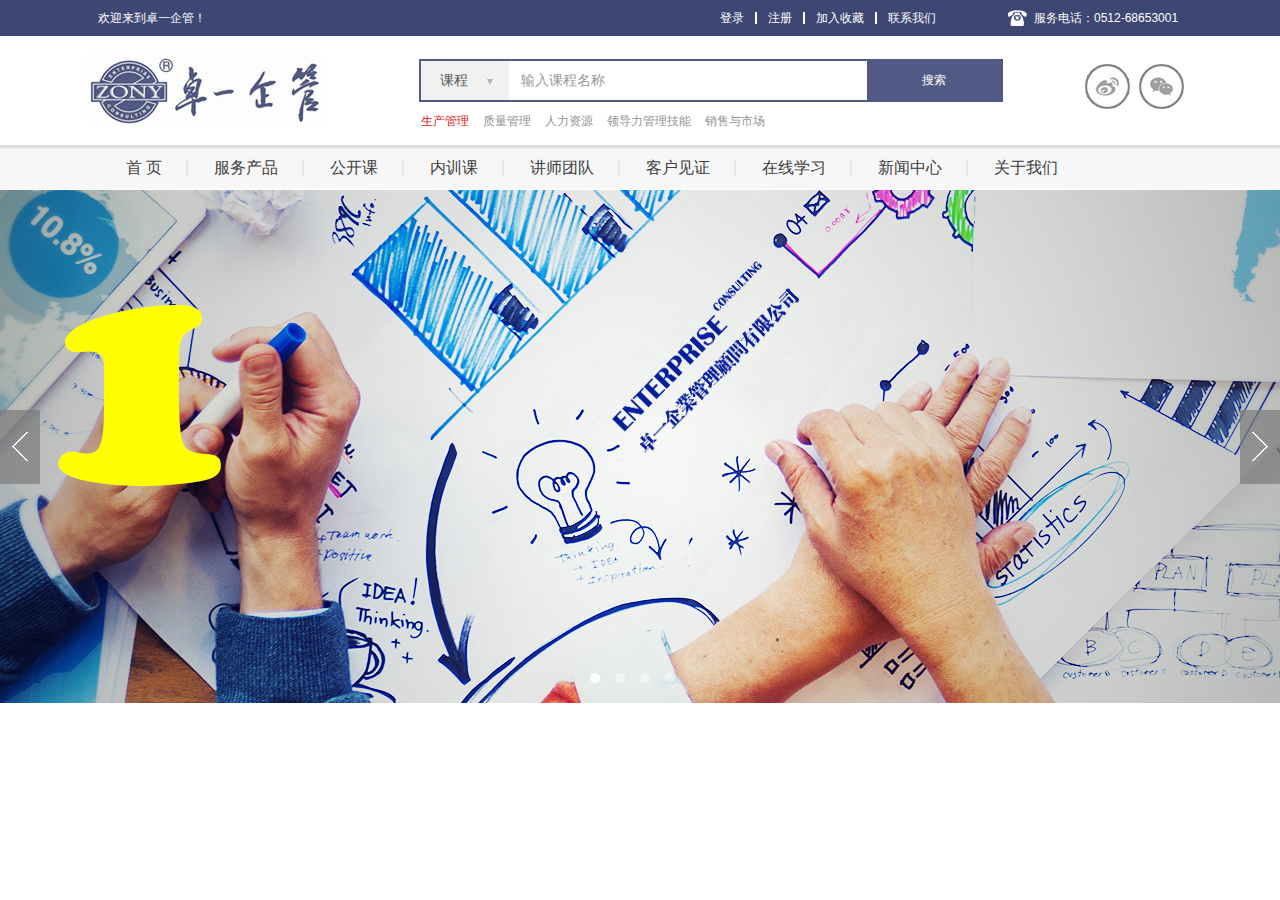
==== 整站开发/卓一企管/index.html @ de24264b "卓一企管" ====
<!DOCTYPE html>
<html lang="en">
<head>
	<meta charset="UTF-8">
	<title>index</title>
	<link rel="stylesheet" href="css/common.css">
	<link rel="stylesheet" href="css/index.css">
</head>
<body>
	<div id="header">
		<div class="header-top">
			<div class="wrap">
				<h3 class="welcome">欢迎来到卓一企管！</h3>
				<ul class="header-top-menu">
					<li><a href="#">登录</a></li>
					<li><a href="#">注册</a></li>
					<li><a href="#">加入收藏</a></li>
					<li><a href="#" style="border: none";>联系我们</a></li>
				</ul>
				<h3 class="tel">服务电话：0512-68653001</h3>	
			</div>
		</div>
		<div id="header-bottom">
			<div class="wrap">
				<img src="img/logo.jpg" alt="" class="logo">
				<div id="search-box">
					<div class="search">
						<div class="search-type">
							<h3>课程<span class="triangle"></span><span class="uptriangle "></span></h3>
							<ul class="search-type-list">
								<li style="border-top:none;">文档</li>
								<li>课程</li>
								<li>视频</li>
								<li>图片</li>
								<li style="border-bottom:none;">新闻</li>
							</ul>
						</div>
						<input type="text" id="search-ipt" value="输入课程名称">
						<button class="search-btn">搜索</button>
						<ul class="search-result">
							<!-- <li style="border-top:none;">企业管理</li>
							<li>工商行政</li>
							<li>人事管理</li>
							<li>MBA</li>
							<li style="border-bottom:none;">企业文化</li> -->
						</ul>

						<ul class="top-search">
							<li><a href="#" class="selected">生产管理</a></li>
							<li><a href="#">质量管理</a></li>
							<li><a href="#">人力资源</a></li>
							<li><a href="#">领导力管理技能</a></li>
							<li><a href="#">销售与市场</a></li>
						</ul>
					</div>
				
					
				</div>
				<div id="sns"></div>	
			</div>
		</div>

		
	</div>
	<div id="nav">
		<div class="wrap">
			<ul class="nav-menu">
				<li><a href="#">首 页</a></li>
				<li><a href="#">服务产品</a></li>
				<li><a href="#">公开课</a></li>
				<li><a href="#">内训课</a></li>
				<li><a href="#">讲师团队</a></li>
				<li><a href="#">客户见证 </a></li>
				<li><a href="#">在线学习</a></li>
				<li><a href="#">新闻中心</a></li>
				<li style="background: none";><a href="#">关于我们</a></li>
			</ul>
		</div>
	</div>
	<div id="banner">
		<div id="imgs-box">
			<ul class="tab">
				<li class="selected"></li>
				<li></li>
				<li></li>
				<li></li>
			</ul>
			<div class="control">
				<span class="prev"></span>
				<span class="next"></span>
			</div>
			<div class="imgs">
				<div class="imgs-01"></div>
				<div class="imgs-02"></div>
				<div class="imgs-03"></div>
				<div class="imgs-04"></div>
			</div>	
		</div>
	</div>
	<div id="content1"></div>
	<div id="content2"></div>
	<div id="content3"></div>
	<div id="content4"></div>
	<div id="footer"></div>











<script src="js/jquery-1.11.3.min.js"></script>
<script src="js/index.js"></script>
	
</body>
</html>
---- 整站开发/卓一企管/css/common.css ----
/********************通用样式开始********************/
*{
	margin: 0;
	padding: 0;
}
ul,ol{
	list-style-type: none;
}
a{
	text-decoration: none;
}
img{
	border: none;
}
button{
	border: none;
}
input{
	border: none;
}



/********************通用样式结束********************/



/********************header开始********************/
#header .header-top{
	height: 36px;
	line-height: 36px;
	background: #3e4773;
}
#header .welcome{
	font-size: 12px;
	color: #fff;
	font-weight: normal;
	font-family: "微软雅黑","Arial";
	margin-left: 68px;
	float: left;
}
#header .header-top-menu{
	height: 12px;
	line-height: 12px;
	margin-left: 503px;
	float: left;
}
#header .header-top-menu li{
	float: left;
	margin-top: 12px;
	height: 12px;

}
#header .header-top-menu li a{
	font-size: 12px;
	color: #fefefe;
	font-weight: normal;
	font-family: "微软雅黑","Arial";
	height: 12px;
	border-right: 2px solid #fefefe;
	padding-right: 11px;
	padding-left: 11px;
	float: left;
}
#header .tel{
	font-size: 12px;
	color: #fff;
	font-weight: normal;
	font-family: "微软雅黑","Arial";
	float: left;
	margin-left: 61px;
	text-indent: 26px;
	background: url(../img/sprite.png) no-repeat 0 10px;
}

#header-bottom{
	height: 109px;
	/*background: yellow;*/
}
#header-bottom .logo{
	margin-left: 57px;
	margin-top: 19px;
	float: left;
}
/*#search-box{
	width: 584px;
	height: 71px;
}*/
#search-box .search{
	width: 580px;
	height: 39px;
	border: 2px solid #515a85;
	float: left;
	margin-left: 97px;
	margin-top: 23px;
	position: relative;
}
#search-box .search-type h3{
	width: 88px;
	height: 39px;
	line-height: 39px;
	float: left;
	font-size: 14px;
	color: #595959;
	font-weight: normal;
	font-family: "微软雅黑","Arial";
	background: #f1f1f1;
	/*margin-left: 19px;*/
	text-indent: 19px;
	position: relative;
	cursor: pointer;
}
#search-box .search-type .triangle{
	width: 0px;
	border-top: 6px solid #b2b2b2;
	border-right: 3px solid transparent;
	border-left: 3px solid transparent;
	margin-left: 19px;
	position: absolute;
	top: 18px;	
}
#search-box .search-type .uptriangle{
	width: 0px;
	border-bottom: 6px solid #b2b2b2;
	border-right: 3px solid transparent;
	border-left: 3px solid transparent;
	margin-left: 19px;
	position: absolute;
	top: 18px;	
	display: none;
}
#search-box .search-type-list{
	float: left;
	position: absolute;
	top: 39px;
	left: -2px;
	border : 2px solid #515a85;
	display: none;
	z-index: 2;
}	
#search-box .search-type-list li{
	height: 39px;
	line-height: 39px;
	width: 88px;
	font-size: 14px;
	color: #595959;
	font-weight: normal;
	font-family: "微软雅黑","Arial";
	background: #f1f1f1;
	text-indent: 19px;
	border-top: 1px solid #515a85;
	border-bottom: 1px solid #515a85;
	cursor: pointer;
	
}
#search-box .search-result{
	z-index: 2;
}
#search-box .search-result li.selected{
	color: #fff;
	background: #515a85;
}
#search-ipt{
	width: 358px;
	height: 39px;
	float: left;
	text-indent: 12px;
	font-size: 14px;
	color: #999999;
	font-weight: normal;
	font-family: "微软雅黑","Arial";
}
#search-box .search-btn{
	width: 134px;
	height: 39px;
	background: #515a85;
	float: left;
	font-size: 12px;
	color: #fff;
	font-weight: normal;
	font-family: "微软雅黑","Arial";
}
#search-box .search-result{
	float: left;
	position: absolute;
	top: 39px;
	left: 88px;
	border: 2px solid #515a85;
	display: none;
}
#search-box .search-result li{
	width: 356px;
	height: 39px;
	line-height: 39px;
	font-size: 14px;
	color: #595959;
	font-weight: normal;
	font-family: "微软雅黑","Arial";
	background: #f1f1f1;
	text-indent: 19px;
	border-top: 1px solid #515a85;
	border-bottom: 1px solid #515a85;
	cursor: pointer;
}
#search-box .top-search li{
	float: left;
	height: 14px;
	margin-right: 14px;
	margin-top: 11px;
}
#search-box .top-search li a{
	font-size: 12px;
	color: #939393;
	font-weight: normal;
	font-family: "微软雅黑","Arial";
}
#search-box .top-search .selected{
	color: #da1d1d;
}
#search-box .top-search a:hover{
	color: #da1d1d;
}









#sns{
	width: 105px;
	height: 45px;
	background: green;
	float: right;
	margin-right: 60px;
	margin-top: 28px;
	background: url(../img/sprite.png) no-repeat 0 -55px;

}


/********************header结束********************/






/********************nav开始********************/
#nav{
	height: 45px;
	background: url(../img/nav-bg.jpg) repeat-x;
}
#nav .nav-menu{
	margin-left: 70px;
	float: left;
	height: 16px;
	line-height: 16px;
	margin-top: 15px;
}
#nav .nav-menu li{
	
	float: left;
	padding-left: 26px;
	padding-right: 26px;
	/*height: 16px;*/
	background: url(../img/sprite.png) no-repeat right -106px;
}
#nav .nav-menu li a{
	font-size: 16px;
	/*height: 16px;*/
	float: left;
	color: #3e3e3e;
	font-weight: normal;
	font-family: "微软雅黑","Arial";
}



/********************nav结束********************/
/********************banner开始********************/




/********************banner结束********************/


/********************footer开始********************/


/********************footer结束********************/

.wrap{
	width: 1220px;
	margin: 0 auto;
}
---- 整站开发/卓一企管/css/index.css ----
/********************index开始********************/
#banner{
	cursor: pointer;
}
#imgs-box{
	height: 513px;
	background: #ccc;
	position: relative;
}
#imgs-box .tab{
	height: 10px;
	width: 100px;
	position: absolute;
	bottom: 20px;
	left: 50%;
	margin-left: -50px;
	z-index: 1;
}
#imgs-box .tab li{
	width: 10px;
	height: 10px;
	border-radius: 5px;
	background: #fff;
	float: left;
	margin-right: 15px;
	opacity: 0.5;
	filter: alpha(opacity:50);
	cursor: pointer;
}
#imgs-box .tab li.selected{
	opacity: 1;
	filter: alpha(opacity:100);
}
#imgs-box .imgs{
	position: absolute;
}
#imgs-box .imgs div{
	height: 513px;
	float: left;
	
}
#imgs-box .imgs .imgs-01{
	background: url(../img/banner1.jpg) no-repeat 50% 50%;
}
#imgs-box .imgs .imgs-02{
	background: url(../img/banner2.jpg) no-repeat center center;
}
#imgs-box .imgs .imgs-03{
	background: url(../img/banner3.jpg) no-repeat center;
}
#imgs-box .imgs .imgs-04{
	background: url(../img/banner4.jpg) no-repeat 50% 50%;
}

#imgs-box .control .prev{
	display: block;
	width: 40px;
	height: 74px;
	position: absolute;
	left: 0;
	top: 50%;
	margin-top: -37px;
	z-index: 2;
	background: url(../img/sprite.png) no-repeat 0 -197px;
	cursor: pointer;
}
#imgs-box .control .next{
	display: block;
	width: 40px;
	height: 74px;
	position: absolute;
	right: 0;
	top: 50%;
	margin-top: -37px;
	z-index: 2;
	background: url(../img/sprite.png) no-repeat -40px -197px;
	cursor: pointer;
}
#imgs-box .control .prev:hover{
	background: url(../img/sprite.png) no-repeat 0 -123px;
}
#imgs-box .control .next:hover{
	background: url(../img/sprite.png) no-repeat -40px -123px;
}








/********************index结束********************/
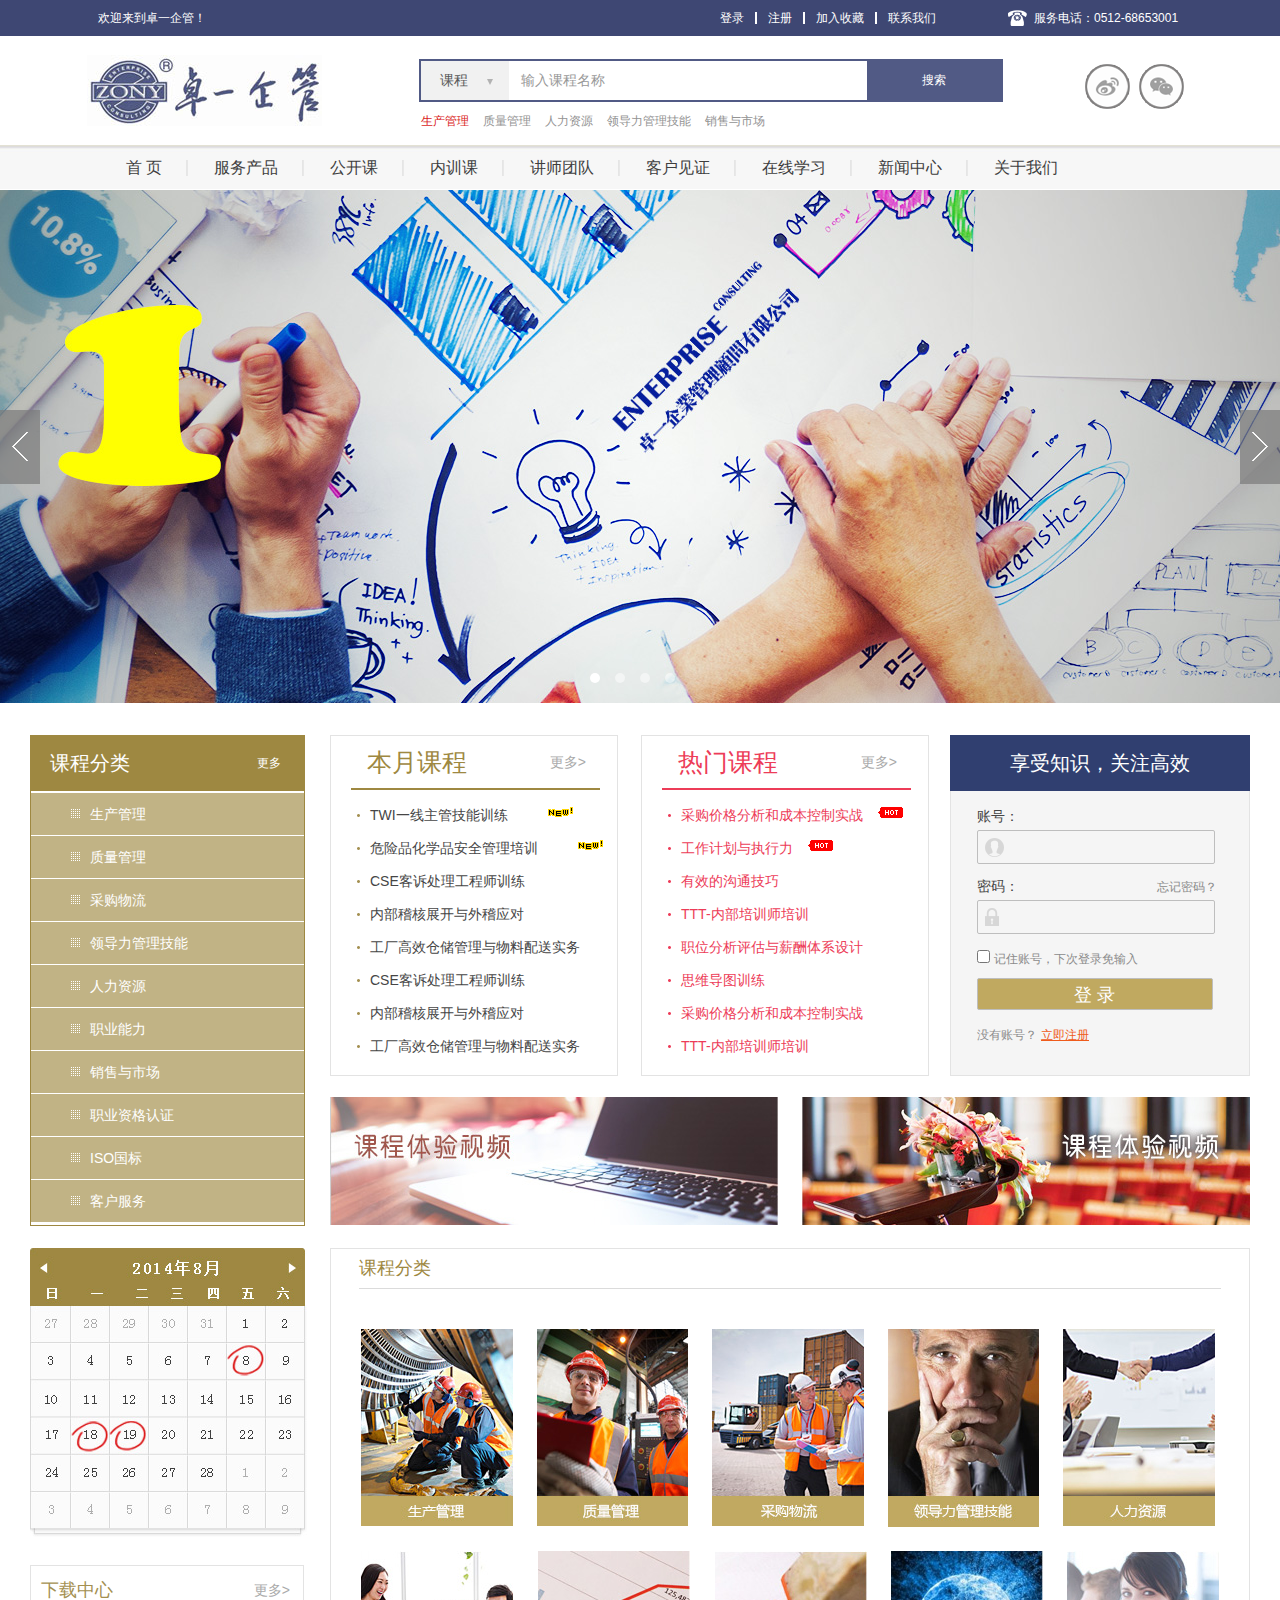
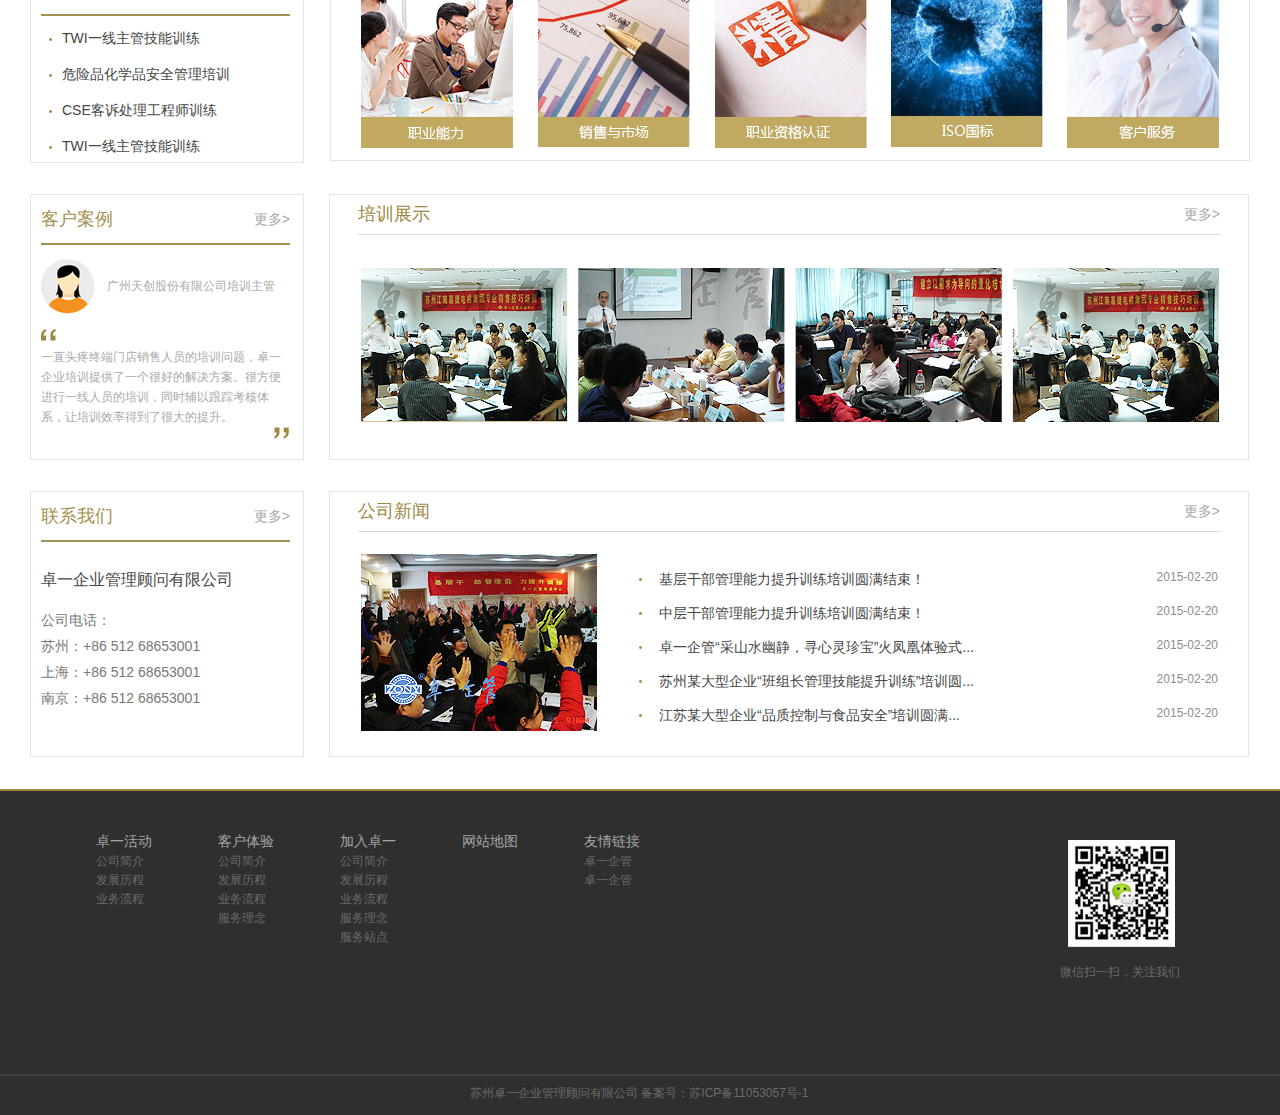
==== commit 40c82af0: "卓一企管" ====
--- a/整站开发/卓一企管/index.html
+++ b/整站开发/卓一企管/index.html
@@ -97,11 +97,207 @@
 			</div>	
 		</div>
 	</div>
-	<div id="content1"></div>
-	<div id="content2"></div>
-	<div id="content3"></div>
-	<div id="content4"></div>
-	<div id="footer"></div>
+	<div id="content">
+		<div id="content1">
+			<div class="wrap">
+				<div class="course">
+					<h3>课程分类
+					<span>更多</span></h3>
+					<ul class="course-list">
+						<li style="border-top: 2px solid #fff;"><a href="#">生产管理</a></li>
+						<li><a href="#">质量管理</a></li>
+						<li><a href="#">采购物流</a></li>
+						<li><a href="#">领导力管理技能</a></li>
+						<li><a href="#">人力资源</a></li>
+						<li><a href="#">职业能力</a></li>
+						<li><a href="#">销售与市场</a></li>
+						<li><a href="#">职业资格认证</a></li>
+						<li><a href="#">ISO国标</a></li>
+						<li><a href="#">客户服务</a></li>
+					</ul>
+				</div>
+				<div class="course-month">
+					<h3>本月课程<span>更多&gt;</span></h3>
+					<ul class="course-month-list">
+						<li><a href="#">TWI一线主管技能训练</a><span class="span1"></span></li>
+						<li><a href="#">危险品化学品安全管理培训</a><span class="span2"></span></li>
+						<li><a href="#">CSE客诉处理工程师训练</a></li>
+						<li><a href="#">内部稽核展开与外稽应对</a></li>
+						<li><a href="#">工厂高效仓储管理与物料配送实务</a></li>
+						<li><a href="#">CSE客诉处理工程师训练</a></li>
+						<li><a href="#">内部稽核展开与外稽应对</a></li>
+						<li><a href="#">工厂高效仓储管理与物料配送实务</a></li>
+					</ul>
+				</div>
+				<div class="course-hot">
+					<h3 class="h3-color">热门课程<span>更多&gt;</span></h3>
+					<ul class="course-hot-list">
+						<li><a class="hot-mark" href="#">采购价格分析和成本控制实战</a></li>
+						<li><a class="hot-mark" href="#">工作计划与执行力</a></li>
+						<li><a href="#">有效的沟通技巧</a></li>
+						<li><a href="#">TTT-内部培训师培训</a></li>
+						<li><a href="#">职位分析评估与薪酬体系设计</a></li>
+						<li><a href="#">思维导图训练</a></li>
+						<li><a href="#">采购价格分析和成本控制实战</a></li>
+						<li><a href="#">TTT-内部培训师培训</a></li>
+					</ul>
+				</div>
+				<div class="submit">
+					<div class="submit-top">
+						<h2>享受知识，关注高效</h2>
+					</div>
+					<div class="submit-bottom">
+						<div class="submit-sheet">
+							<label for="account">账号：</label>
+							<input class="account" type="text" />
+							<br />
+							<label for="password">密码：</label>
+							<span class="forget-password">忘记密码？</span>
+							<br />	
+							<input class="password" type="password" />
+							<br />
+							<input  class="check-button" type="checkbox" />
+							<span class="remember-password">记住账号，下次登录免输入</span>
+							<br />
+							<input class="submit-button" type="submit" value="登 录">
+							<br />
+							<span class="none-account">没有账号？</span>
+							<a class="submit-link" href="#">立即注册</a>	
+						</div>
+					</div>
+					
+				</div>
+				<div class="video">
+					<a href="#"><img src="img/video-bg1.jpg" alt=""></a>
+					<a href="#"><img src="img/video-bg2.jpg" alt="" style="float: right;"></a>
+				</div>					
+			</div>
+		</div>
+		<div id="content2">
+			<div class="wrap">
+				<div class="content2-left">
+					<div class="calender">
+						<img src="img/calender.jpg" alt="">
+					</div>
+					<div class="download">
+						<h3>下载中心<span>更多&gt;</span></h3>
+						<ul class="download-list">
+							<li style="margin-top: 14px;"><a href="#">TWI一线主管技能训练</a></li>
+							<li><a href="#">危险品化学品安全管理培训</a></li>
+							<li><a href="#">CSE客诉处理工程师训练</a></li>
+							<li><a href="#">TWI一线主管技能训练</a></li>
+						</ul>
+					</div>
+				</div>
+				
+
+				<div class="catalogue">
+					<h3>课程分类</h3>
+					<ul class="course-catalogue">
+						<li><a href="#"><img src="img/course01-bg.jpg" alt=""></a></li>
+						<li><a href="#"><img src="img/course02-bg.jpg" alt=""></a></li>
+						<li><a href="#"><img src="img/course03-bg.jpg" alt=""></a></li>
+						<li><a href="#"><img src="img/course04-bg.jpg" alt=""></a></li>
+						<li style="margin-right: 0;"><a href=""><img src="img/course05-bg.jpg" alt=""></a></li>
+						<li><a href="#"><img src="img/course06-bg.jpg" alt=""></a></li>
+						<li><a href="#"><img src="img/course07-bg.jpg" alt=""></a></li>
+						<li><a href="#"><img src="img/course08-bg.jpg" alt=""></a></li>
+						<li><a href="#"><img src="img/course09-bg.jpg" alt=""></a></li>
+						<li style="margin-right: 0;"><a href=""><img src="img/course10-bg.jpg" alt=""></a></li>
+					</ul>
+				</div>
+			</div>
+		</div>
+		<div id="content3">
+			<div class="wrap">
+				<div class="content3-left">
+					<h3>客户案例<span>更多&gt;</span></h3>
+					<h4>广州天创股份有限公司培训主管</h4>
+					<div class="text">
+						<span class="left-quote"></span>
+						<br/>
+						<p>一直头疼终端门店销售人员的培训问题，卓一企业培训提供了一个很好的解决方案。很方便进行一线人员的培训，同时辅以跟踪考核体系，让培训效率得到了很大的提升。</p>
+						<span class="right-quote"></span>
+					</div>
+				</div>
+				<div class="show">
+					<h3>培训展示<span>更多&gt;</span></h3>
+					<ul class="show-list">
+						<li><a href="#"></a><img src="img/show01-bg.jpg" alt=""></li>
+						<li><a href="#"></a><img src="img/show02-bg.jpg" alt=""></li>
+						<li><a href="#"></a><img src="img/show03-bg.jpg" alt=""></li>
+						<li><a href="#"></a><img src="img/show04-bg.jpg" alt=""></li>
+					</ul>
+				</div>
+			</div>
+		</div>
+		<div id="content4">
+			<div class="wrap">
+				<div class="content4-left">
+					<h3>联系我们<span>更多&gt;</span></h3>
+					<div class="company-info">
+						<h4 class="company-name">卓一企业管理顾问有限公司</h4>
+						<p>公司电话：</p>
+						<p>苏州：+86 512 68653001</p>
+						<p>上海：+86 512 68653001</p>
+						<p>南京：+86 512 68653001</p>
+					</div>
+				</div>
+				<div class="news">
+					<h3>公司新闻<span>更多&gt;</span></h3>
+					<img src="img/news-bg.jpg" alt="">
+
+					<ul class="news-list">
+						<li style="margin-top: 16px;"><a href="#">基层干部管理能力提升训练培训圆满结束！</a><span>2015-02-20</span></li>
+						<li><a href="#">中层干部管理能力提升训练培训圆满结束！</a><span>2015-02-20</span></li>
+						<li><a href="#">卓一企管“采山水幽静，寻心灵珍宝”火凤凰体验式...</a><span>2015-02-20</span></li>
+						<li><a href="#">苏州某大型企业“班组长管理技能提升训练”培训圆...</a><span>2015-02-20</span></li>
+						<li><a href="#">江苏某大型企业“品质控制与食品安全”培训圆满...</a><span>2015-02-20</span></li>
+					</ul>
+				</div>
+			</div>
+		</div>
+	</div>
+	<div id="footer">
+		<div class="wrap">
+			<ul class="activity">
+				<h4>卓一活动</h4>
+				<li><a href="#">公司简介</a></li>
+				<li><a href="#">发展历程</a></li>
+				<li><a href="#">业务流程</a></li>
+			</ul>
+			<ul class="experience">
+				<h4>客户体验</h4>
+				<li><a href="#">公司简介</a></li>
+				<li><a href="#">发展历程</a></li>
+				<li><a href="#">业务流程</a></li>
+				<li><a href="#">服务理念</a></li>	
+			</ul>
+			<ul class="join-us">
+				<h4>加入卓一</h4>
+				<li><a href="#">公司简介</a></li>
+				<li><a href="#">发展历程</a></li>
+				<li><a href="#">业务流程</a></li>
+				<li><a href="#">服务理念</a></li>	
+				<li><a href="#">服务站点</a></li>
+			</ul>
+			<ul class="web-map">
+				<h4>网站地图</h4>
+			</ul>
+			<ul class="link">
+				<h4>友情链接</h4>
+				<li><a href="#">卓一企管</a></li>	
+				<li><a href="#">卓一企管</a></li>
+			</ul>
+
+			<div class="QR-code">
+				<img src="img/QR-code.jpg" alt="">
+				<h5>微信扫一扫，关注我们</h5>
+			</div>
+		</div>
+		<div id="hr"></div>
+		<h5 class="web-ICP">苏州卓一企业管理顾问有限公司  备案号：苏ICP备11053057号-1</h5>
+	</div>
 
 
 
--- a/整站开发/卓一企管/css/common.css
+++ b/整站开发/卓一企管/css/common.css
@@ -163,6 +163,7 @@
 #search-ipt{
 	width: 358px;
 	height: 39px;
+	line-height: 39px; /*解决IE input 输入框内文字垂直居中的问题*/
 	float: left;
 	text-indent: 12px;
 	font-size: 14px;
--- a/整站开发/卓一企管/css/index.css
+++ b/整站开发/卓一企管/css/index.css
@@ -6,6 +6,7 @@
 	height: 513px;
 	background: #ccc;
 	position: relative;
+	overflow: hidden;
 }
 #imgs-box .tab{
 	height: 10px;
@@ -82,11 +83,508 @@
 #imgs-box .control .next:hover{
 	background: url(../img/sprite.png) no-repeat -40px -123px;
 }
-
-
-
-
-
+#content1{
+	margin-top: 32px;
+}
+
+#content1 .course{
+	width: 273px;
+	height: 489px;
+	/*background: #ccc;*/
+	margin-right: 25px;
+	border: 1px solid #9e8841;
+	float: left;
+}
+#content1 .course h3{
+	height: 55px;
+	line-height: 55px;
+	width: 273px;
+	font-size: 20px;
+	color: #fff;
+	font-weight: normal;
+	font-family: "微软雅黑","Arial";
+	background: #9e8841;
+	text-indent: 19px;
+}
+#content1 .course span{
+	float: right;
+	margin-right: 23px;
+	font-size: 12px;
+	color: #fff;
+	font-weight: normal;
+	font-family: "微软雅黑","Arial";
+}
+#content1 .course-list li{
+	height: 42px;
+	line-height: 42px;
+	width: 273px;
+	background: #c1b385;
+	border-top: 1px solid #fff;
+
+}
+#content1 .course-list li a{
+	display: block;
+	height: 42px;
+	font-size: 14px;
+	color: #fff;
+	font-weight: normal;
+	font-family: "微软雅黑","Arial";
+	text-indent: 59px;
+	background: url(../img/sprite.png) no-repeat 40px -272px ;
+}
+#content1 .course-month,.course-hot{
+	width: 286px;
+	height: 339px;
+	border: 1px solid #e3e3e3;
+	/*background: yellow;*/
+	float: left;
+	margin-right: 23px;
+}
+#content1 .course-month h3,.course-hot h3{
+	width: 249px;
+	height: 52px;
+	line-height: 52px;
+	/*background: blue;*/
+	margin: 0 17px 0 20px;
+	border-bottom: 2px solid #9e8841;
+	font-size: 25px;
+	color: #9e8841;
+	font-weight: normal;
+	font-family: "微软雅黑","Arial";
+	text-indent: 16px;
+}
+#content1 .course-hot .h3-color{
+	color: #ed3c58;
+	border-bottom: 2px solid #ed3c58;
+}
+#content1 .course-month span,.course-hot span{
+	font-size: 14px;
+	color: #aaaaaa;
+	font-weight: normal;
+	font-family: "微软雅黑","Arial";
+	float: right;
+	margin-right: 14px;
+}
+#content1 .course-month-list,.course-hot-list{
+	margin-top: 17px;
+}
+#content1 .course-month-list li,.course-hot-list li{
+	height: 14px;
+	margin-bottom: 19px;
+}
+#content1 .course-hot-list li{
+	background: url(../img/sprite.png) no-repeat 26px -341px;
+}
+#content1 .course-month-list li a{
+	display: block;
+	height: 14px;
+	text-indent: 39px;
+	float: left;
+	/*padding-right: 25px;*/
+	font-size: 14px;
+	color: #464646;
+	font-weight: normal;
+	font-family: "微软雅黑","Arial";
+	background: url(../img/sprite.png) no-repeat 26px -310px;
+}
+#content1 .course-hot-list li a{
+	display: block;
+	height: 14px;
+	text-indent: 39px;
+	float: left;
+	font-size: 14px;
+	color: #ed3c58;
+	font-weight: normal;
+	font-family: "微软雅黑","Arial";	
+}
+#content1 .course-hot-list li a.hot-mark{
+	padding-right: 40px;  /* 为背景图片预留插入的空间 */
+	background: url(../img/sprite.png) no-repeat right -374px;
+}
+#content1 .course-month-list span{
+	float: right;
+	display: block;
+	width: 25px;
+	height: 10px;
+	background: url(../img/sprite.png) no-repeat 0px -329px;
+}
+#content1 .course-month-list .span1{
+	margin-right: 66px;
+}
+#content1 .course-month-list .span1{
+	margin-right: 44px;
+}
+
+#content1 .course-hot{
+	width: 286px;
+	height: 339px;
+	border: 1px solid #e3e3e3;
+	/*background: yellow;*/
+	float: left;
+	margin-right: 21px;
+}
+
+#content1 .submit{
+	width: 298px;
+	height: 339px;
+	float: left;
+}
+#content1 .submit h2{
+	width: 300px;
+	height: 56px;
+	line-height: 56px;
+	text-align: center;
+	background: #303f70;
+	font-size: 20px;
+	color: #fff;
+	font-weight: normal;
+	font-family: "微软雅黑","Arial";	
+}
+#content1 .submit .submit-bottom{
+	width: 298px;
+	height: 284px;
+	border: 1px solid #e3e3e3;
+	border-top: none;
+	float: left;
+	background: #f5f5f5;
+}
+#content1 .submit-sheet{
+	width: 240px;
+	height: 265px;
+	margin: 18px 32px auto 26px;
+	
+}
+#content1 .submit-sheet label{
+	display: block;
+	height: 14px;
+	line-height: 14px;
+	font-size: 14px;
+	color: #464646;
+	font-weight: normal;
+	font-family: "微软雅黑","Arial";	
+	margin-bottom: 7px;
+	float: left;
+}
+#content1 .submit-sheet .forget-password,.remember-password,.none-account{
+	font-size: 12px;
+	color: #8b8b8b;
+	font-weight: normal;
+	font-family: "微软雅黑","Arial";	
+}
+#content1 .submit-sheet .forget-password{
+	float: right;
+}
+#content1 .submit-sheet input{
+	width: 236px;
+	height: 32px;
+	line-height: 32px; /*解决IE input 输入框内文字垂直居中的问题*/
+	border: 1px solid #bebebe;
+	border-radius: 2px;
+	margin-bottom: 15px;
+}
+#content1 .submit-sheet .account{
+	text-indent: 35px;
+	background: url(../img/sprite.png) no-repeat 7px -392px;
+}
+#content1 .submit-sheet .password{
+	text-indent: 35px;
+	background: url(../img/sprite.png) no-repeat 7px -426px;
+}
+#content1 .submit-sheet .check-button{
+	width: 13px;
+	height: 13px;
+}
+#content1 .submit-sheet .submit-button{
+	background: #c0a960;
+	font-size: 18px;
+	color: #fff;
+	font-weight: normal;
+	font-family: "微软雅黑","Arial";
+	cursor: pointer;	
+}
+#content1 .submit-sheet .submit-link{
+	text-decoration: underline;
+	font-size: 12px;
+	color: #ef5b1b;
+	font-weight: normal;
+	font-family: "微软雅黑","Arial";
+}
+
+#content1 .video{
+	width: 920px;
+	height: 128px;
+	margin-top: 21px;
+	/*background: red;*/
+	float: left;
+}
+#content2{
+	padding-top: 22px;
+	clear: both;
+}
+#content2 .content2-left{
+	float: left;
+}
+#content2 .calender{
+	margin-right: 23px;
+	margin-bottom: 24px;
+}
+#content2 .download{
+	width: 272px;
+	height: 196px;
+	border: 1px solid #e3e3e3;
+}
+#content2 .download h3,#content3 .content3-left h3,#content4 .content4-left h3{
+	width: 249px;
+	height: 48px;
+	line-height: 48px;
+	border-bottom: 2px solid #a49051;
+	font-size: 18px;
+	color: #a49051;
+	font-weight: normal;
+	font-family: "微软雅黑","Arial";
+	margin-left: 10px;
+}
+#content2 .download span,#content3 .content3-left span,#content3 .show span,#content4 .content4-left span,#content4 .news span{
+	font-size: 14px;
+	color: #aaa;
+	font-weight: normal;
+	font-family: "微软雅黑","Arial";
+	float: right;
+}
+#content2 .download li{
+	height: 14px;
+	margin-bottom: 22px;
+
+}
+#content2 .download li a{
+	display: block;
+	text-indent: 31px;
+	font-size: 14px;
+	color: #464646;
+	font-weight: normal;
+	font-family: "微软雅黑","Arial";
+	background: url(../img/sprite.png) no-repeat 18px -309px;
+}
+#content2 .catalogue{
+	width: 918px;
+	height: 511px;
+	float: left;
+	/*background: yellow;*/
+	border: 1px solid #e3e3e3;
+}
+#content2 .catalogue h3,#content3 .show h3,#content4 .news h3{
+	font-size: 18px;
+	color: #9e8841;
+	font-weight: normal;
+	font-family: "微软雅黑","Arial";
+	height: 39px;
+	width: 862px;
+	line-height: 39px;
+	margin-left: 28px;
+	border-bottom: 1px solid #dbdbdb;
+
+}
+#content2 .course-catalogue{
+	margin-top: 20px;
+	margin-left: 30px;
+	width: 860px;
+}
+#content2 .course-catalogue li{
+	float: left;
+	margin-top: 20px;
+	margin-right: 24px;
+}
+#content3,#content4{
+	padding-top: 31px;
+	clear: both;
+}
+#content3 .content3-left,#content4 .content4-left{
+	width: 272px;
+	height: 264px;
+	/*background: red;*/
+	clear: both;
+	float: left;
+	margin-right: 25px;
+	border: 1px solid #e3e3e3;
+}
+#content3 .content3-left h4{
+	margin-top: 14px;
+	width: 249px;
+	height: 55px;
+	line-height: 55px;
+	margin-left: 10px;
+	text-indent: 66px;
+	background: yellow;
+	font-size: 12px;
+	color: #aaaaaa;
+	font-weight: normal;
+	font-family: "微软雅黑","Arial";
+	background: url(../img/sprite.png) no-repeat 0px -469px;
+	
+}
+#content3 .content3-left .text{
+	margin-left: 10px;
+	margin-top: 15px;
+	width: 249px;
+}
+#content3 .content3-left .text p{
+	font-size: 12px;
+	color: #aaaaaa;
+	font-weight: normal;
+	font-family: "微软雅黑","Arial";
+	line-height: 20px;
+}
+#content3 .text span{
+	display: block;
+	width: 16px;
+	height: 12px;
+}
+#content3 .text .left-quote{
+	float: left;
+	background: url(../img/sprite.png) no-repeat 0px -537px;
+}
+#content3 .text .right-quote{
+	float: right;
+	background: url(../img/sprite.png) no-repeat -20px -537px;
+}
+#content3 .show,#content4 .news{
+	width: 918px;
+	height: 264px;
+	/*background: yellow;*/
+	float: left;
+	border: 1px solid #e3e3e3;
+}
+#content3 .show .show-list{
+	margin-top: 33px;
+	margin-left: 31px;
+}
+#content3 .show .show-list li{
+	float: left;
+	margin-right: 10px;
+}
+
+#content4 .company-info{
+	margin-top: 25px;
+	margin-left: 10px;
+	line-height: 26px;
+}
+#content4 .company-info .company-name{
+	font-size: 16px;
+	color: #474747;
+	font-weight: normal;
+	font-family: "微软雅黑","Arial";
+	margin-bottom: 14px;
+}
+#content4 .company-info p{
+	font-size: 14px;
+	color: #787878;
+	font-weight: normal;
+	font-family: "微软雅黑","Arial";
+}
+#content4 .news img{
+	margin-top: 22px;
+	margin-left: 31px;
+	float: left;
+
+}
+#content4 .news .news-list{
+	float: left;
+	margin-top: 22px;
+	width: 602px;
+	margin-left: 19px;
+}
+#content4 .news .news-list li{
+	float: left;
+	height: 14px;
+	margin-bottom: 20px;
+	width: 602px;
+	text-indent: 43px;
+	background: url(../img/sprite.png) no-repeat 23px -309px;
+}
+#content4 .news .news-list li a{
+	font-size: 14px;
+	color: #464646;
+	font-weight: normal;
+	font-family: "微软雅黑","Arial";
+	
+
+}
+#content4 .news .news-list span{
+	float: right;
+	font-size: 12px;
+	color: #8d8d8d;
+	font-weight: normal;
+	font-family: "微软雅黑","Arial";
+}
+#content{
+	height: 1620px;
+}
+
+
+#footer{
+	height: 324px;
+	border-top: 2px solid #9e8841;
+	margin-top: 34px;
+	background: #2f2f2f;
+	clear: both;
+	position: relative;
+}
+#footer ul{
+	float: left;
+	margin-left: 66px;
+	margin-top: 42px;
+}
+#footer ul h4{
+	font-size: 14px;
+	color: #a5a5a5;
+	font-weight: normal;
+	font-family: "微软雅黑","Arial";
+
+}
+#footer ul a{
+	font-size: 12px;
+	color: #6d6b6b;
+	font-weight: normal;
+	font-family: "微软雅黑","Arial";
+
+}
+#footer .QR-code{
+	width: 120px;
+	height: 137px;
+	/*background: yellow;*/
+	float: right;
+	margin-right: 70px;
+	margin-top: 49px;
+}
+#footer .QR-code img{
+	margin-left: 8px;
+}
+#footer .QR-code h5{
+	margin-top: 13px;
+	font-size: 12px;
+	color: #6d6b6b;
+	font-weight: normal;
+	font-family: "微软雅黑","Arial";
+
+}
+#hr{
+	width: 100%;
+	border: 1px solid #404040;
+	position: absolute;
+	bottom: 39px;
+}
+#footer .web-ICP{
+	text-align: center;
+	font-size: 12px;
+	color: #6d6b6b;
+	font-weight: normal;
+	font-family: "微软雅黑","Arial";
+	position: absolute;
+	bottom: 13px;
+	left: 50%;
+	margin-left: -170px;
+
+}
 
 
 
